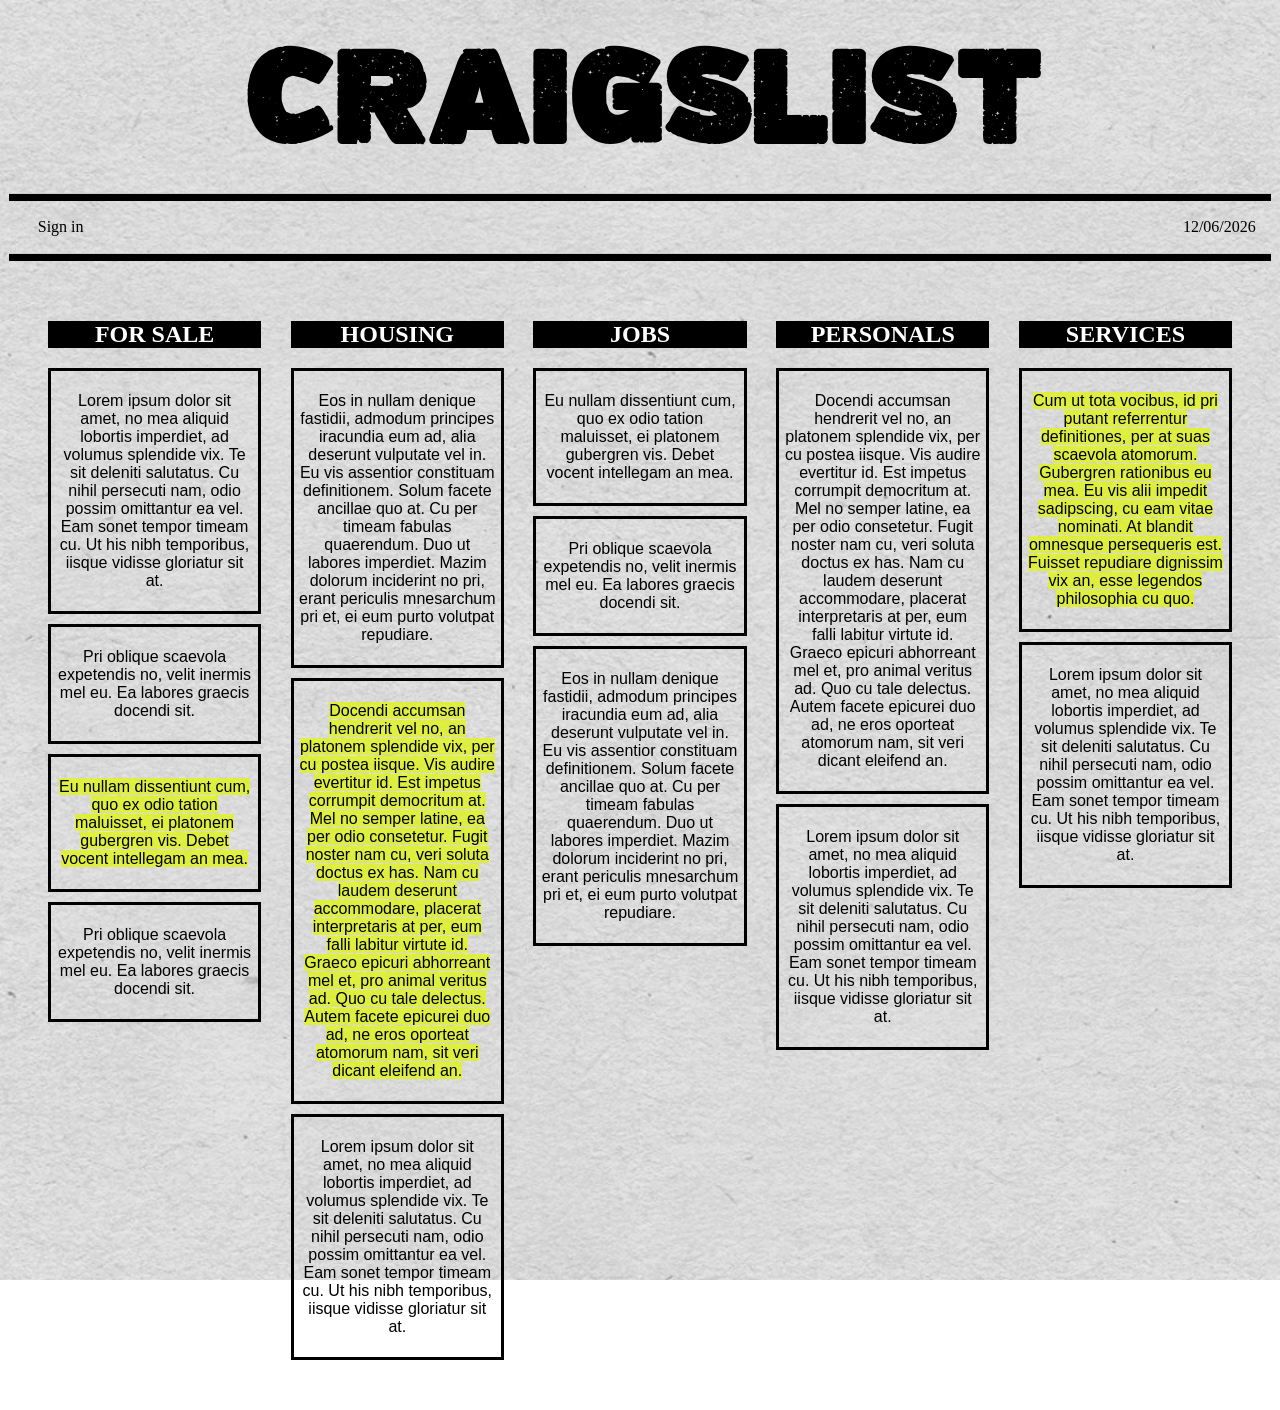
==== index2.html @ e8a3b094 "First commit" ====
<html>
<head>
  <title>New Craigslist</title> <!-- Shows up on the tab of the browser -->
  <link href="css2.css" rel="stylesheet" type="text/css">	<!-- Link to CSS Style sheet -->
  <link rel="icon" href="favicon.png">
</head>


<body>
    <h1><a href="index2.html" style="text-decoration: none">CRAIGSLIST</a></h1>         <!-- The Heading-->
   <hr>                         <!-- Top Line-->
   <div class="headcontainer">

      <div class="signin" style="text-decoration: none">
          <p><a href="https://www.craigslist.org">Sign in</a></p>
      </div>

      <div class="space">       <!-- Creates sizable space between signin and date for future purposes -->

      </div>
      <div class="date">
      <p id="date"></p>              <!-- Insert current date-->
      <!-- Begin javascript-->
      <script>                       
      var d = new Date();

      document.getElementById("date").innerHTML = (("0"+(d.getMonth()+1)).slice(-2)) +"/"+ (("0"+d.getDate()).slice(-2)) +"/"+ (d.getFullYear());
      </script>
      </div>
    </div>
   <hr>                         <!-- Bottom Line-->

    <div class="main">
        
          <div class="item"><h2><a href="forsale.html" style="text-decoration: white">FOR SALE</a></h2>
            <div class="ad"><p> Lorem ipsum dolor sit amet, no mea aliquid lobortis imperdiet, ad volumus splendide vix. Te sit deleniti salutatus. 
              Cu nihil persecuti nam, odio possim omittantur ea vel. Eam sonet tempor timeam cu. Ut his nibh temporibus,
              iisque vidisse gloriatur sit at. </p></div>
            <div class="ad"><p> Pri oblique scaevola expetendis no, velit inermis mel eu. Ea labores graecis docendi sit. </p></div>
            <div class="ad"><p><font style="background-color: rgba(223, 247, 8, 0.726)"> Eu nullam dissentiunt cum, quo ex odio tation maluisset, ei platonem gubergren vis.
              Debet vocent intellegam an mea. </font></p></div>
           <div class="ad"><p> Pri oblique scaevola expetendis no, velit inermis mel eu. Ea labores graecis docendi sit. </p></div>
          </div>

          <div class="item"><h2><a href="housing.html" style="text-decoration: white">HOUSING</a></h2>
            <div class="ad"><p> Eos in nullam denique fastidii, admodum principes iracundia eum ad, alia deserunt vulputate vel in. 
              Eu vis assentior constituam definitionem. Solum facete ancillae quo at. Cu per timeam fabulas quaerendum. Duo ut labores imperdiet. 
              Mazim dolorum inciderint no pri, erant periculis mnesarchum pri et, ei eum purto volutpat repudiare. </p></div>
            <div class="ad"><p><font style="background-color: rgba(223, 247, 8, 0.726)"> Docendi accumsan hendrerit vel no, an platonem splendide vix, per cu postea iisque. Vis 
               audire evertitur id. Est impetus corrumpit democritum at. Mel no semper latine, ea per odio consetetur. 
              Fugit noster nam cu, veri soluta doctus ex has. Nam cu laudem deserunt accommodare, placerat interpretaris 
              at per, eum falli labitur virtute id. Graeco epicuri abhorreant mel et, pro animal veritus ad. Quo cu tale 
               delectus. Autem facete epicurei duo ad, ne eros oporteat atomorum nam, sit veri dicant eleifend an. </font></p></div>
            <div class="ad"><p> Lorem ipsum dolor sit amet, no mea aliquid lobortis imperdiet, ad volumus splendide vix. Te sit deleniti salutatus. 
                Cu nihil persecuti nam, odio possim omittantur ea vel. Eam sonet tempor timeam cu. Ut his nibh temporibus,
                iisque vidisse gloriatur sit at. </p></div>
          </div>

          <div class="item"><h2><a href="jobs.html" style="text-decoration: white">JOBS</a></h2>
            <div class="ad"><p> Eu nullam dissentiunt cum, quo ex odio tation maluisset, ei platonem gubergren vis.
               Debet vocent intellegam an mea.  </p></div>
            <div class="ad"><p> Pri oblique scaevola expetendis no, velit inermis mel eu. Ea labores graecis docendi sit. </p></div>
            <div class="ad"><p> Eos in nullam denique fastidii, admodum principes iracundia eum ad, alia deserunt vulputate vel in. 
                Eu vis assentior constituam definitionem. Solum facete ancillae quo at. Cu per timeam fabulas quaerendum. Duo ut labores imperdiet. 
                Mazim dolorum inciderint no pri, erant periculis mnesarchum pri et, ei eum purto volutpat repudiare. </p></div>
          </div>

          <div class="item"><h2><a href="personals.html" style="text-decoration: white">PERSONALS</a></h2>
            <div class="ad"><p> Docendi accumsan hendrerit vel no, an platonem splendide vix, per cu postea iisque. Vis 
              audire evertitur id. Est impetus corrumpit democritum at. Mel no semper latine, ea per odio consetetur. 
              Fugit noster nam cu, veri soluta doctus ex has. Nam cu laudem deserunt accommodare, placerat interpretaris 
              at per, eum falli labitur virtute id. Graeco epicuri abhorreant mel et, pro animal veritus ad. Quo cu tale 
              delectus. Autem facete epicurei duo ad, ne eros oporteat atomorum nam, sit veri dicant eleifend an. </p></div>
            <div class="ad"><p> Lorem ipsum dolor sit amet, no mea aliquid lobortis imperdiet, ad volumus splendide vix. Te sit deleniti salutatus. 
              Cu nihil persecuti nam, odio possim omittantur ea vel. Eam sonet tempor timeam cu. Ut his nibh temporibus,
              iisque vidisse gloriatur sit at. </p></div>
          </div>

          <div class="item"><h2><a href="services.html" style="text-decoration: white">SERVICES</a></h2>
            <div class="ad"><p><font style="background-color: rgba(223, 247, 8, 0.726)"> Cum ut tota vocibus, id pri putant referrentur definitiones, per at suas scaevola 
              atomorum. Gubergren rationibus eu mea. Eu vis alii impedit sadipscing, cu eam vitae nominati. At 
              blandit omnesque persequeris est. Fuisset repudiare dignissim vix an, esse legendos philosophia cu quo.</font></p></div>
            <div class="ad"><p> Lorem ipsum dolor sit amet, no mea aliquid lobortis imperdiet, ad volumus splendide vix. Te sit deleniti salutatus. 
              Cu nihil persecuti nam, odio possim omittantur ea vel. Eam sonet tempor timeam cu. Ut his nibh temporibus,
              iisque vidisse gloriatur sit at. </p></div>
          </div>
      
    </div>


</body>
<html>
---- css2.css ----
body
{
background-image: url("background.jpg"); /* Sets the background to an image */
background-repeat: no-repeat;            /* Does not repeat, helps with making it static */
background-attachment: fixed;            /* Sets image to static */
background-size: cover;                  /* Makes the background fill the screen*/
}

@font-face {                            /* Imports the saved ttf file, adding the font wanted*/
    font-family: 'vtks_madalenaregular';
    src: url('fonts/vtks_madalena.ttf');
    font-weight: lighter;
    font-style: lighter;

}

h1 {                                        /* Style of the heading (CRAIGSLIST) */
margin-top: 10px;
margin-bottom: 10px;
font-size: 150px;
color: rgba(8, 8, 8, 0.945);
text-align: center;
font-family: vtks_madalenaregular;
text-decoration: none;
}

hr {                                        /* Adds a horizontal line*/
    display: block;
    height: 1px;
    border: 1px;
    border-top: 1px solid #ccc;
    margin: 1px;
    padding: 3px;                             /* Changes the thickness of the line*/
    background-color:black;               /* Sets the color of the line*/
}

.headcontainer {
    display: flex;
}

.signin {
    flex: 1;
    text-align: center;
    text-decoration: none;
}
.button {
    text-decoration: none;
}

.space {
    flex: 10;
}

.date {
    flex: 1;
    text-align: center;
}
.smallheading {
    flex: 1;
    text-align: center;
    font-size: 100px;
    margin-top: 0%;
    margin-bottom: 30px;

}

.main {
    margin: 40px;
}

@media(min-width: 900px) {
    .main {
    display: flex;  
    justify-content: space-between;
    }
}
h2 {
    background-color: black;
    color: white;
}

.item {
    text-align: center; 
    width: 18%;
}

.ad {
    border: 3px solid black;
    margin-bottom: 10px;
    padding: 5px;
    font-family: Arial, Helvetica, sans-serif;
}

 h1 a:link
{
 color: black;
 text-decoration: none;
}

h1 a:active
{
 color: black;
 text-decoration: none;
}

 a:visited
{
 color: black;
 text-decoration: none;
}
h1 a:hover
{
 text-decoration: none;
}

p a:link
{
 color: black;
 text-decoration: none;
}

p a:active
{
 color: black;
 text-decoration: none;
}

p a:visited
{
 color: black;
 text-decoration: none;
}
p a:hover
{
 text-decoration: none;
}

h2 a:link
{
 color: white;
 text-decoration: none;
}

h2 a:active
{
 color: white;
 text-decoration: none;
}

h2 a:visited
{
 color: white;
 text-decoration: none;
}
h2 a:hover
{
 text-decoration: none;
}
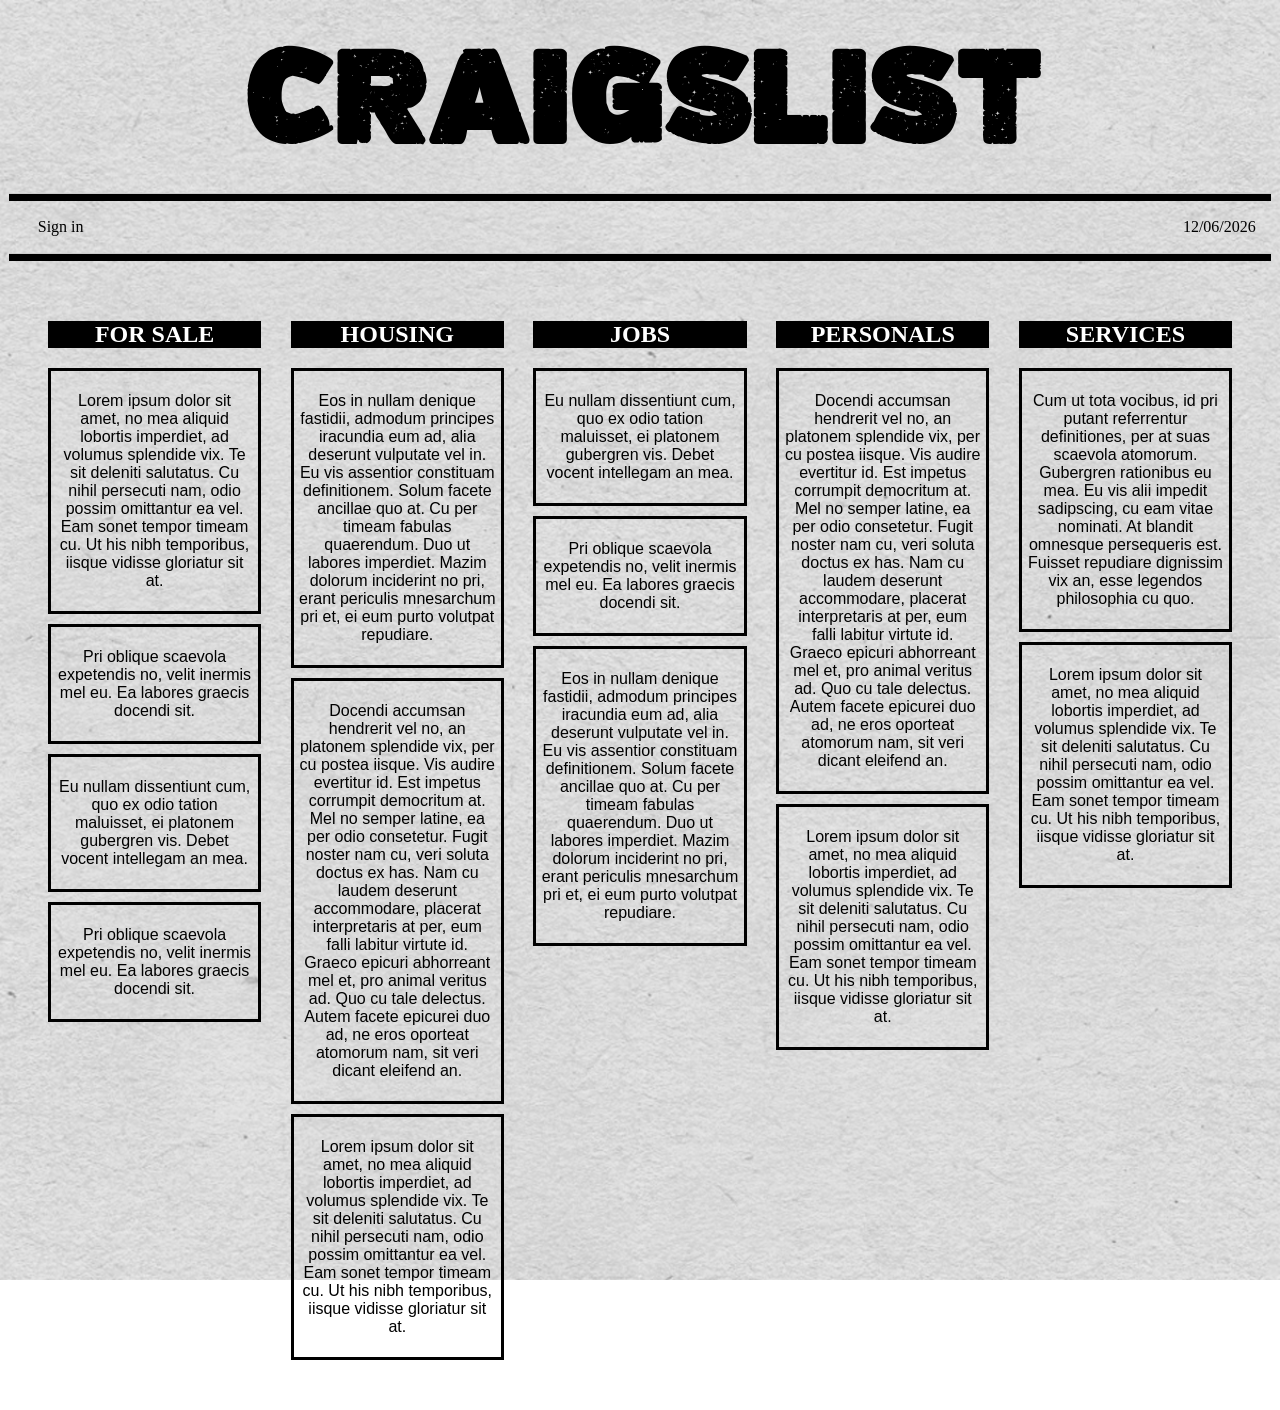
==== commit 9d14679e: "got highlight to work on and off with toggle" ====
--- a/index2.html
+++ b/index2.html
@@ -20,25 +20,27 @@
       </div>
       <div class="date">
       <p id="date"></p>              <!-- Insert current date-->
+
       <!-- Begin javascript-->
       <script>                       
       var d = new Date();
-
       document.getElementById("date").innerHTML = (("0"+(d.getMonth()+1)).slice(-2)) +"/"+ (("0"+d.getDate()).slice(-2)) +"/"+ (d.getFullYear());
       </script>
+
       </div>
+
     </div>
    <hr>                         <!-- Bottom Line-->
 
     <div class="main">
         
           <div class="item"><h2><a href="forsale.html" style="text-decoration: white">FOR SALE</a></h2>
-            <div class="ad"><p> Lorem ipsum dolor sit amet, no mea aliquid lobortis imperdiet, ad volumus splendide vix. Te sit deleniti salutatus. 
+            <div class="ad" ><span><p onclick="toggleClass (this)"> Lorem ipsum dolor sit amet, no mea aliquid lobortis imperdiet, ad volumus splendide vix. Te sit deleniti salutatus. 
               Cu nihil persecuti nam, odio possim omittantur ea vel. Eam sonet tempor timeam cu. Ut his nibh temporibus,
-              iisque vidisse gloriatur sit at. </p></div>
+              iisque vidisse gloriatur sit at. </p></span></div>
             <div class="ad"><p> Pri oblique scaevola expetendis no, velit inermis mel eu. Ea labores graecis docendi sit. </p></div>
-            <div class="ad"><p><font style="background-color: rgba(223, 247, 8, 0.726)"> Eu nullam dissentiunt cum, quo ex odio tation maluisset, ei platonem gubergren vis.
-              Debet vocent intellegam an mea. </font></p></div>
+            <div class="ad"><p>Eu nullam dissentiunt cum, quo ex odio tation maluisset, ei platonem gubergren vis.
+              Debet vocent intellegam an mea.</p></div>
            <div class="ad"><p> Pri oblique scaevola expetendis no, velit inermis mel eu. Ea labores graecis docendi sit. </p></div>
           </div>
 
@@ -46,11 +48,11 @@
             <div class="ad"><p> Eos in nullam denique fastidii, admodum principes iracundia eum ad, alia deserunt vulputate vel in. 
               Eu vis assentior constituam definitionem. Solum facete ancillae quo at. Cu per timeam fabulas quaerendum. Duo ut labores imperdiet. 
               Mazim dolorum inciderint no pri, erant periculis mnesarchum pri et, ei eum purto volutpat repudiare. </p></div>
-            <div class="ad"><p><font style="background-color: rgba(223, 247, 8, 0.726)"> Docendi accumsan hendrerit vel no, an platonem splendide vix, per cu postea iisque. Vis 
+            <div class="ad"><p> Docendi accumsan hendrerit vel no, an platonem splendide vix, per cu postea iisque. Vis 
                audire evertitur id. Est impetus corrumpit democritum at. Mel no semper latine, ea per odio consetetur. 
               Fugit noster nam cu, veri soluta doctus ex has. Nam cu laudem deserunt accommodare, placerat interpretaris 
               at per, eum falli labitur virtute id. Graeco epicuri abhorreant mel et, pro animal veritus ad. Quo cu tale 
-               delectus. Autem facete epicurei duo ad, ne eros oporteat atomorum nam, sit veri dicant eleifend an. </font></p></div>
+               delectus. Autem facete epicurei duo ad, ne eros oporteat atomorum nam, sit veri dicant eleifend an. </p></div>
             <div class="ad"><p> Lorem ipsum dolor sit amet, no mea aliquid lobortis imperdiet, ad volumus splendide vix. Te sit deleniti salutatus. 
                 Cu nihil persecuti nam, odio possim omittantur ea vel. Eam sonet tempor timeam cu. Ut his nibh temporibus,
                 iisque vidisse gloriatur sit at. </p></div>
@@ -77,9 +79,9 @@
           </div>
 
           <div class="item"><h2><a href="services.html" style="text-decoration: white">SERVICES</a></h2>
-            <div class="ad"><p><font style="background-color: rgba(223, 247, 8, 0.726)"> Cum ut tota vocibus, id pri putant referrentur definitiones, per at suas scaevola 
+            <div class="ad"><p>Cum ut tota vocibus, id pri putant referrentur definitiones, per at suas scaevola 
               atomorum. Gubergren rationibus eu mea. Eu vis alii impedit sadipscing, cu eam vitae nominati. At 
-              blandit omnesque persequeris est. Fuisset repudiare dignissim vix an, esse legendos philosophia cu quo.</font></p></div>
+              blandit omnesque persequeris est. Fuisset repudiare dignissim vix an, esse legendos philosophia cu quo.</p></div>
             <div class="ad"><p> Lorem ipsum dolor sit amet, no mea aliquid lobortis imperdiet, ad volumus splendide vix. Te sit deleniti salutatus. 
               Cu nihil persecuti nam, odio possim omittantur ea vel. Eam sonet tempor timeam cu. Ut his nibh temporibus,
               iisque vidisse gloriatur sit at. </p></div>
@@ -87,6 +89,16 @@
       
     </div>
 
+    <script>
+    function toggleClass (el){
+      if(el.className == "highlighton"){
+          el.className = "highlightoff";
+      } else {
+          el.className= "highlighton";
+      }
+      }
 
+    </script>
+<!-- <script src="app.js"></script> -->
 </body>
 <html>
--- a/css2.css
+++ b/css2.css
@@ -89,6 +89,7 @@
     margin-bottom: 10px;
     padding: 5px;
     font-family: Arial, Helvetica, sans-serif;
+    text-align: center;
 }
 
  h1 a:link
@@ -155,4 +156,15 @@
 h2 a:hover
 {
  text-decoration: none;
+}
+
+.highlighton 
+{
+    background-color: rgb(208, 255, 0);
+    display: inline;
+}
+
+.highlightoff
+{
+    background-color: transparent;
 }
